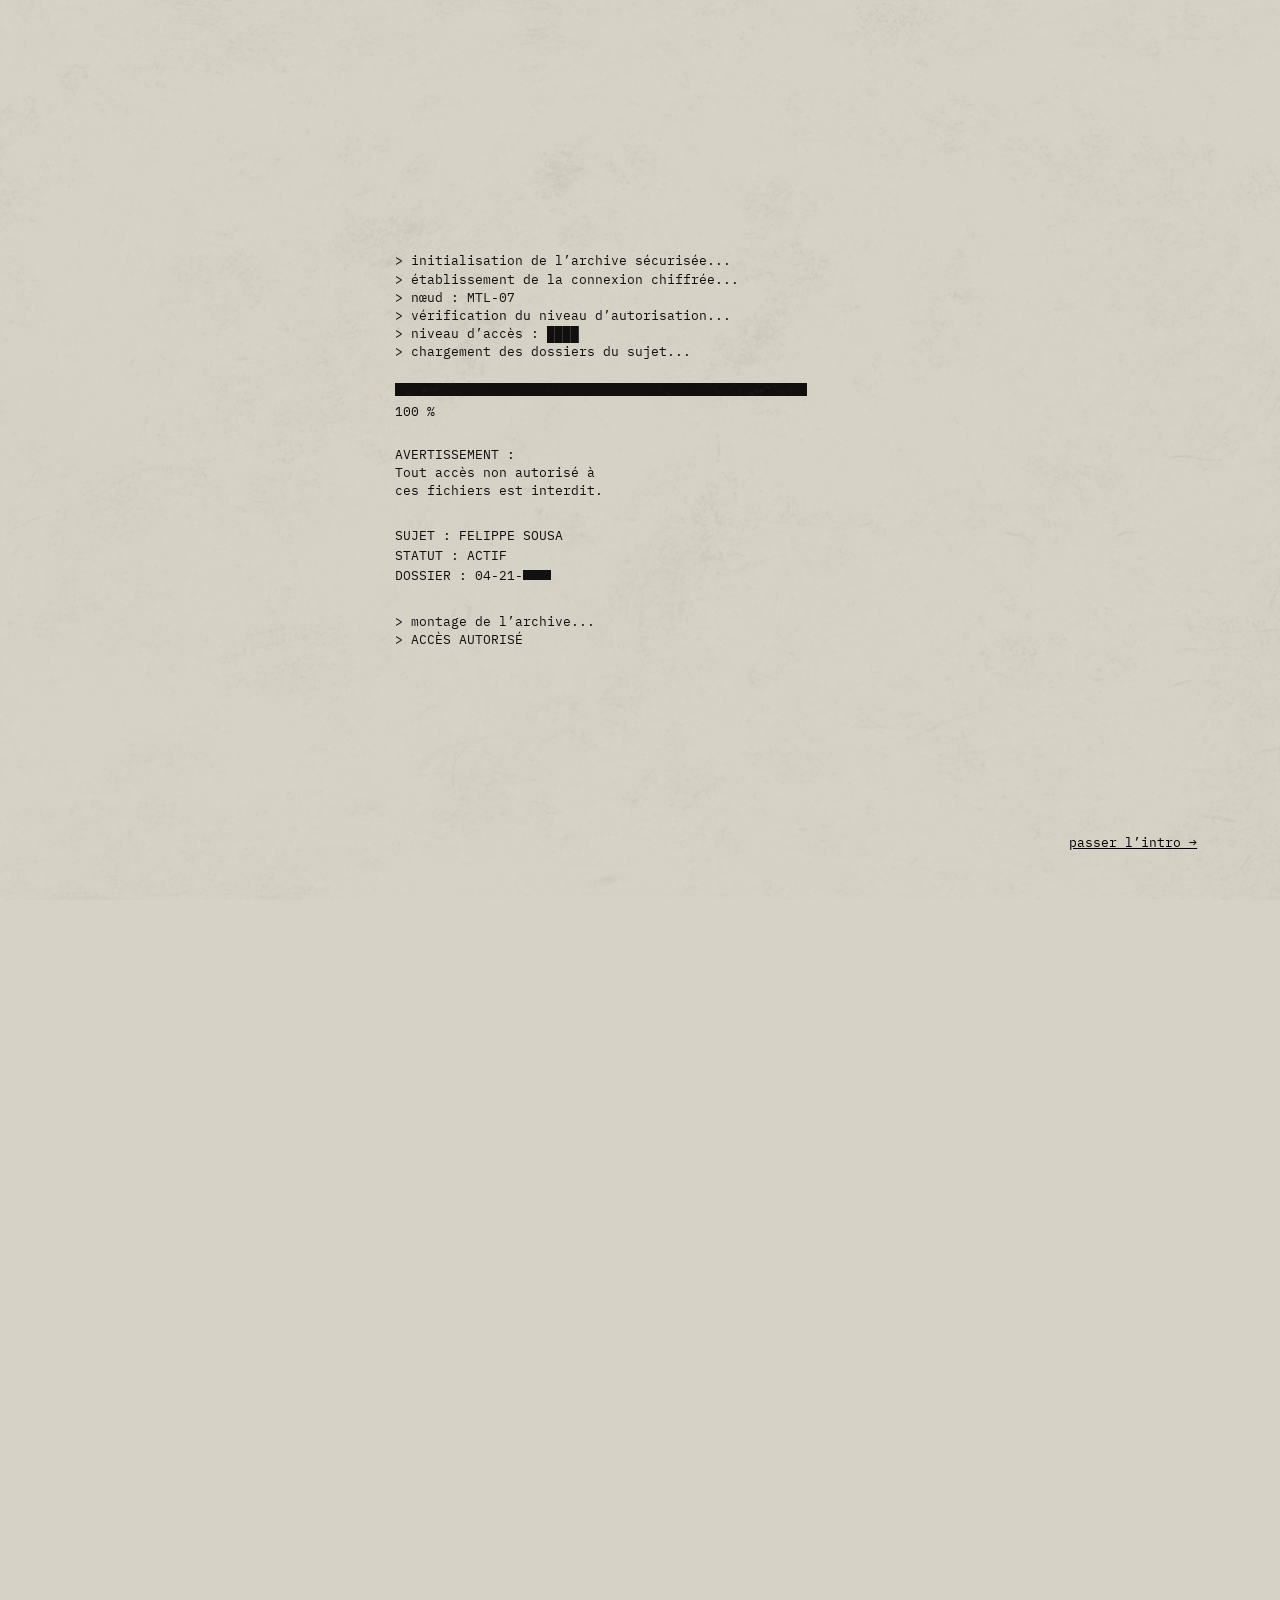
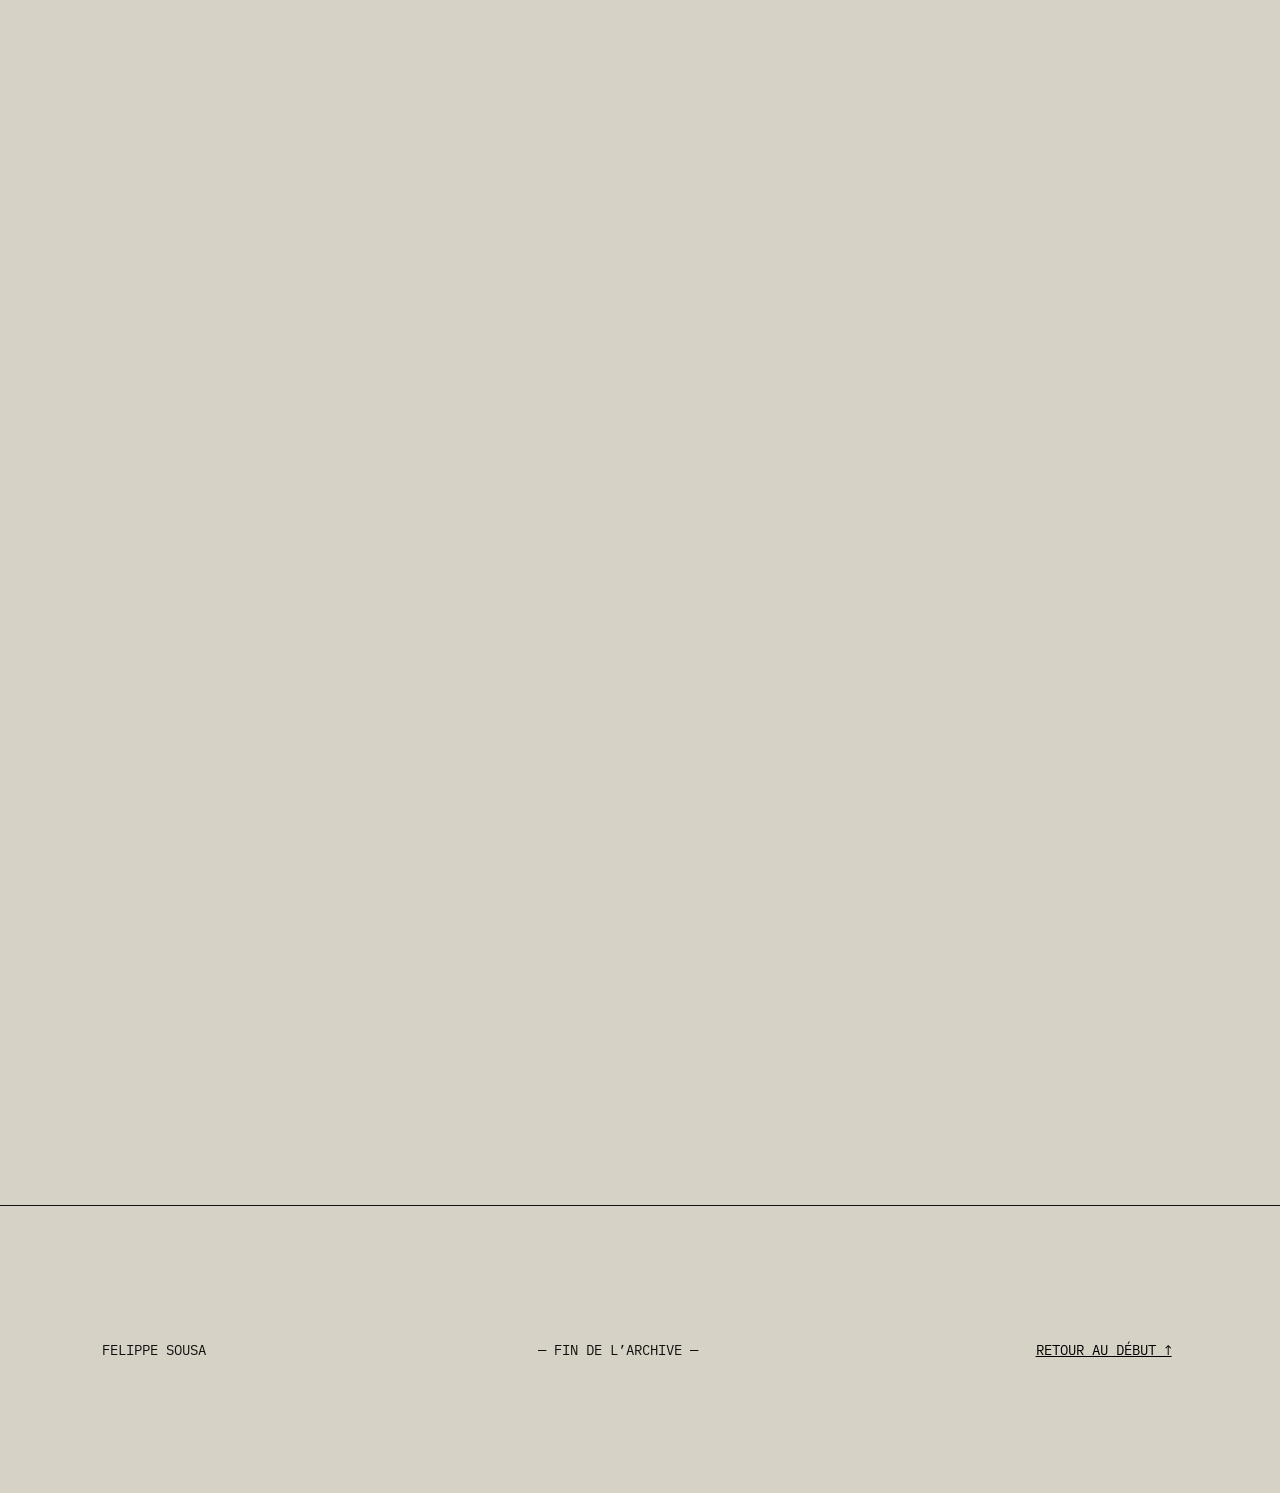
==== index.html @ 52bb2f11 "deplacement du projet a la racine" ====
<!doctype html>
<html lang="fr" class="no-js">
<head>
  <meta charset="utf-8">
  <meta name="viewport" content="width=device-width, initial-scale=1">
  <meta name="theme-color" content="#D6D2C6">
  <meta name="description" content="Portfolio de Felippe Sousa">
  <title>Felippe Sousa — Portfolio</title>
  <link rel="preload" href="assets/league-gothic.woff2" as="font" type="font/woff2" crossorigin>
  <link rel="stylesheet" href="styles.css">
  <script defer src="assets/gsap.min.js"></script>
  <script defer src="assets/ScrollTrigger.min.js"></script>
  <script defer src="script.js"></script>
</head>
<body class="is-intro">
  <a class="skip-link" href="#about">Aller au contenu</a>
  <div class="grain" aria-hidden="true"></div>

  <div id="intro" class="intro" aria-label="Chargement de l'archive">
    <div class="intro__content mono">
      <div class="intro__log" aria-hidden="true">
        <p class="terminal-line">&gt; initialisation de l’archive sécurisée...</p>
        <p class="terminal-line">&gt; établissement de la connexion chiffrée...</p>
        <p class="terminal-line">&gt; nœud : MTL-07</p>
        <p class="terminal-line">&gt; vérification du niveau d’autorisation...</p>
        <p class="terminal-line">&gt; niveau d’accès : ████</p>
        <p class="terminal-line">&gt; chargement des dossiers du sujet...</p>
      </div>
      <div class="intro__bar" aria-hidden="true"><span></span></div>
      <p class="intro__percent" aria-hidden="true">00 %</p>
      <p class="intro__warning">AVERTISSEMENT :<br>Tout accès non autorisé à ces fichiers est interdit.</p>
      <p class="intro__identity">SUJET : FELIPPE SOUSA<br>STATUT : ACTIF<br>DOSSIER : 04-21-<span class="block"></span></p>
      <p class="intro__ready">&gt; montage de l’archive...<br>&gt; ACCÈS AUTORISÉ</p>
    </div>
    <button class="intro__skip mono" type="button">passer l’intro →</button>
  </div>

  <main id="archive">
    <div class="stage" id="stage">
      <div class="track" id="track">
        <section class="panel hero enter-sheet" id="home" aria-labelledby="hero-title">
          <header class="hero__top"><button type="button" class="text-link" data-go="projects">projets</button><span>felippe sousa</span></header>
          <div class="hero__center">
            <p class="hero__eyebrow mono">DOSSIER 04-21 / PORTFOLIO</p>
            <h1 id="hero-title">PORTFOLIO</h1>
          </div>
          <div class="hero__bottom">
            <button class="archive-link line-button mono" type="button" data-go="about"><span>voir <em>dossier</em></span><span class="arrow" aria-hidden="true"></span></button>
          </div>
          <span class="panel-index mono">00 / 03</span>
        </section>

        <section class="panel about" id="about" aria-labelledby="about-title">
          <div class="about__body">
            <p class="subject mono">sujet n1</p>
            <h2 id="about-title">À <span>PROPOS</span></h2>
            <div class="about__grid">
              <div class="about__evidence">
                <div class="evidence-slot evidence-slot--profile"><img src="assets/images/profil.png"></div>
                <div class="evidence-slot evidence-slot--barcode"><img src="assets/images/code_barre.png"></div>
                <div class="evidence-slot evidence-slot--fingerprint"><img src="assets/images/empreinte.png"></div>
              </div>
              <div class="about__text mono">
                <p>Je suis Luiz Felippe Avelino Sousa, artiste multimédia basée à Montréal et présentement élève en intégration multimédia au Collège Montmorency.</p>
                <p>Mon objectif est de mettre en valeur ma créativité et mes idées à travers des créations multimédias qui mettent à l'épreuve mes compétences. Évoluer dans le milieu en réalisant des projets qui cherchent à se démarquer et à s'améliorer sans cesse.</p>
                <div class="about__links">
                  <button class="line-button" type="button" data-go="projects"><span>voir les <em>projets</em></span><span class="arrow" aria-hidden="true"></span></button>
                  <button class="line-button" type="button" data-go="skills"><span>mes <em>compétences</em></span><span class="arrow" aria-hidden="true"></span></button>
                  <button class="line-button" type="button" data-open="contact"><span>contact</span><span class="arrow" aria-hidden="true"></span></button>
                </div>
              </div>
            </div>
          </div>
          <span class="panel-index mono">01 / 03</span>
        </section>

        <section class="panel projects" id="projects" aria-labelledby="projects-title">
          <div class="projects__inner" id="projects-inner">
            <p class="subject mono">sujet n2</p>
            <h2 id="projects-title"><span>PROJETS</span></h2>
            <p class="projects__count mono">ARCHIVE / CHARGEMENT</p>
            <p id="projects-status" class="mono" role="status">Chargement des projets…</p>
            <div class="project-list" id="project-list" aria-busy="true"></div>
            <noscript><p class="mono">Active JavaScript pour afficher les projets.</p></noscript>

            <!-- template projets json -->
            <template id="project-template">
              <article class="project-card">
                <div class="project-card__image"><img class="project-card__photo" alt=""></div>
                <div class="project-card__info"><p class="mono project-card__number"></p><h3></h3><p class="mono" data-project-subtitle></p></div>
                <button class="line-button mono" type="button" data-open=""><span>voir le projet</span><span class="arrow" aria-hidden="true"></span></button>
              </article>
            </template>
            <p class="projects__end mono">FIN DES DOSSIERS / DÉFILER POUR LES COMPÉTENCES ↓</p>
          </div>
          <span class="panel-index mono">02 / 03</span>
        </section>

        <section class="panel skills" id="skills" aria-label="Compétences">
          <article class="skill-card skill-card--base" aria-labelledby="video-title">
            <div class="skill-card__content">
              <p class="subject mono">sujet n3</p><h2 id="video-title">VIDEO</h2><p class="skill-card__fraction">1/5</p>
              <div class="skill-card__grid"><div class="skill-image"><img class="skill-image__photo" src="assets/images/DaVinci_Resolve_Studio.png"></div><p class="mono skill-card__desc">>Cadrage et composition de l’image <br>>Prise de vue et mouvements de caméra<br>>Éclairage et création d’ambiances<br>>Scénarisation et storyboard<br>>Mise en scène et réalisation<br>>Montage vidéo, rythme et narration<br>>Correction des couleurs et étalonnage</p></div>
            </div>
          </article>
          <article class="skill-card skill-card--stack" aria-label="Sujet numéro quatre">
            <button class="skill-card__tab mono" type="button">sujet n4</button>
            <div class="skill-card__content">
              <p class="subject mono">sujet n4</p><h2>À DÉFINIR</h2><p class="skill-card__fraction">2/5</p>
              <div class="skill-card__grid">
                <div class="skill-image"><img class="skill-image__photo" src="assets/images/touchdesigner.png"></div>
                <p class="mono skill-card__desc">>Création de visuels réactifs au son<br>>Conception d’expériences immersives et interactives<br>>Animation et effets visuels en temps réel<br>>Traitement d’images et de vidéos<br>>Création et animation de particules</p></div>
            </div>
          </article>
          <article class="skill-card skill-card--stack" aria-label="Sujet numéro cinq">
            <button class="skill-card__tab mono" type="button">sujet n5</button>
            <div class="skill-card__content">
              <p class="subject mono">sujet n5</p><h2>À DÉFINIR</h2><p class="skill-card__fraction">3/5</p>
              <div class="skill-card__grid">
                <div class="skill-image"><img class="skill-image__photo" src="assets/images/blender.png"></div>
                <p class="mono skill-card__desc">>Modélisation d’objets et d’environnements 3D<br>>Création de matériaux et de textures<br>>Éclairage et composition de scènes<br>>Animation d’objets et de caméras<br>>Rendu d’images et de séquences animées</p></div>
            </div>
          </article>
          <article class="skill-card skill-card--stack" aria-label="Sujet numéro six">
            <button class="skill-card__tab mono" type="button">sujet n6</button>
            <div class="skill-card__content">
              <p class="subject mono">sujet n6</p><h2>À DÉFINIR</h2><p class="skill-card__fraction">4/5</p>
              <div class="skill-card__grid">
                <div class="skill-image"><img class="skill-image__photo" src="assets/images/flstudio.png"></div>
                <p class="mono skill-card__desc">>Conception sonore et création de textures<br>>Échantillonnage et manipulation audio<br>>Composition et production musicale<br>Création de rythmes et de mélodies<br>>Arrangement musical et création d’ambiances sonores</p></div>
            </div>
          </article>
          <article class="skill-card skill-card--stack" aria-label="Sujet numéro sept">
            <button class="skill-card__tab mono" type="button">sujet n7</button>
            <div class="skill-card__content">
              <p class="subject mono">sujet n7</p><h2>À DÉFINIR</h2><p class="skill-card__fraction">5/5</p>
              <div class="skill-card__grid">
                <div class="skill-image"><img class="skill-image__photo" src="assets/images/vscode.png" ></div>
                <p class="mono skill-card__desc">>Intégration de maquettes en HTML et CSS<br>>Programmation d’interactions en JavaScript<br>>Adaptation des interfaces aux différentes tailles d’écran<br>>Animation et effets de défilement avec GSAP<br>>Chargement et affichage de contenus à partir de JSON</p></div>
            </div>
          </article>
          <span class="panel-index mono">03 / 03</span>
        </section>
      </div>
    </div>
    <footer class="end-note mono">FELIPPE SOUSA <span>— FIN DE L’ARCHIVE —</span> <button type="button" data-go="home">RETOUR AU DÉBUT ↑</button></footer>
  </main>

  <div class="detail" id="detail" role="dialog" aria-modal="true" aria-labelledby="detail-title" aria-hidden="true" inert>
    <div class="detail__top mono"><span id="detail-number">DOSSIER / 01</span><button class="detail__close" type="button" aria-label="Fermer le dossier">fermer ✕</button></div>
    <div class="detail__body">
      <p class="subject mono">ARCHIVE / FELIPPE SOUSA</p>
      <h2 id="detail-title"></h2>
      <p id="detail-meta" class="detail__meta mono" hidden></p>
      <p id="detail-text" class="mono"></p>
      <p id="detail-link-block" class="detail__link-block mono" hidden><a id="detail-link" class="detail__link" target="_blank" rel="noopener noreferrer">ouvrir le projet ↗</a></p>
      <div class="detail__frame mono">
        <p id="detail-frame-text">VISUELS ET LIENS DU PROJET À AJOUTER</p>
        <video id="detail-video" class="detail__video" controls playsinline preload="metadata" hidden>
          Ton navigateur ne peut pas afficher ce lecteur vidéo.
        </video>
        <iframe id="detail-youtube" class="detail__youtube" title="Vidéo YouTube du projet"
          allow="accelerometer; autoplay; clipboard-write; encrypted-media; gyroscope; picture-in-picture; web-share"
          referrerpolicy="strict-origin-when-cross-origin" allowfullscreen hidden></iframe>
      </div>
    </div>
    <div class="detail__bottom mono" tabindex="0">DÉFILER POUR EXPLORER / ÉCHAP POUR FERMER</div>
  </div>
</body>
</html>
---- styles.css ----
/* polices couleurs etc*/
@font-face {
  font-family: League Gothic;
  src: url('assets/league-gothic.woff2') format('woff2');
  font-display: swap;
}

@font-face {
  font-family: IBM Plex Mono;
  src: url('assets/ibm-plex-mono.woff2') format('woff2');
  font-display: swap;
}

@font-face {
  font-family: IBM Plex Mono;
  src: url('assets/ibm-plex-mono-semibold.woff2') format('woff2');
  font-weight: 600;
  font-display: swap;
}

:root {
  --paper: #d6d2c6;
  --purple: #473b8b;
  --ink: #11100f;
  --tab: 3rem;
  --mono: 'IBM Plex Mono',monospace;
  --display: 'League Gothic',Impact,sans-serif;
}

* {
  box-sizing: border-box;
}

html {
  background: var(--paper);
  scroll-behavior: auto;
}

body {
  margin: 0;
  color: var(--ink);
  background: var(--paper);
  font-family: var(--display);
  overflow-x: hidden;
}

body.is-intro {
  overflow: hidden;
}

button {
  font: inherit;
  cursor: pointer;
}

button:focus-visible,a:focus-visible {
  outline: 3px solid var(--purple);
  outline-offset: 4px;
}

h1,h2,h3,p {
  margin: 0;
}

a {
  color: inherit;
}

.mono {
  font-family: var(--mono);
}

.grain {
  position: fixed;
  inset: 0;
  z-index: 100;
  pointer-events: none;

  background-image: url("assets/images/texture2.png");
  background-position: center;
  background-size: cover;
  background-repeat: no-repeat;

  mix-blend-mode: difference;
  opacity: 0.2;
}

.skip-link {
  position: fixed;
  top: -5rem;
  left: 1rem;
  z-index: 110;
  background: var(--paper);
  padding: .7rem;
}

.skip-link:focus {
  top: 1rem;
}

/* intro, barre de chargement, text */
.intro {
  position: fixed;
  inset: 0;
  z-index: 50;
  background: var(--paper);
  display: flex;
  align-items: center;
  justify-content: center;
}

.intro__content {
  width: min(72%,490px);
  font-size: clamp(.75rem,1.05vw,.92rem);
  line-height: 1.35;
}

.intro__log {
  min-height: 8.6em;
}

.terminal-line {
  opacity: 0;
}

.terminal-line.is-typing::after {
  content: "▮";
  animation: cursor-blink .55s step-end infinite;
}

@keyframes cursor-blink {
  50% {
    opacity: 0;
  }

}

.intro__bar {
  opacity: 0;
  height: 13px;
  background: #bbb9b0;
  width: 84%;
  margin: 1rem 0 .4rem;
}

.intro__bar span {
  display: block;
  width: 0;
  height: 100%;
  background: var(--ink);
}

.intro__percent {
  opacity: 0;
  margin-bottom: 1.5rem;
}

.intro__warning {
  opacity: 0;
  max-width: 26ch;
  margin-bottom: 1.6rem;
}

.intro__identity {
  opacity: 0;
  line-height: 1.5;
}

.intro__identity .block {
  display: inline-block;
  width: 28px;
  height: 10px;
  background: #111;
}

.intro__ready {
  margin-top: 1.7rem;
  opacity: 0;
}

.intro__skip {
  position: absolute;
  right: clamp(1rem,6vw,6rem);
  bottom: 3rem;
  border: 0;
  background: none;
  text-decoration: underline;
  font-size: .8rem;
}

.no-js .intro,.no-gsap .intro {
  display: none;
}

.no-js body,.no-gsap body {
  overflow: auto;
}

/* 4 sections, scrolltrigger epingle et deplace */

.stage {
  height: 100svh;
  position: relative;
}

.track {
  position: relative;
  isolation: isolate;
  width: 400vw;
  height: 100%;
  display: flex;
  will-change: transform;
}

/* dégradé qui rentre dans a propos */
.track::before {
  content: "";
  position: absolute;
  z-index: 0;
  left: 0;
  top: 0;
  width: 130vw;
  height: 100svh;
  pointer-events: none;
  background: radial-gradient(ellipse 100vw 115svh at 50vw 0,#473b8b 0 48%,rgba(71,59,139,.9) 55%,rgba(71,59,139,.48) 65%,rgba(71,59,139,0) 76%);
}

.panel {
  z-index: 1;
  width: 100vw;
  flex: 0 0 100vw;
  height: 100svh;
  position: relative;
  overflow: hidden;
}

.panel-index {
  position: absolute;
  right: 2.2rem;
  bottom: 1.3rem;
  font-size: .78rem;
  z-index: 5;
}

.subject {
  font-size: clamp(.9rem,1.4vw,1.15rem);
  letter-spacing: -.035em;
}

/* hero portfolio */
.hero {
  background: transparent;
  color: var(--paper);
}

.enter-sheet {
  transform: none;
}

.hero__top {
  position: absolute;
  top: 7%;
  left: 8%;
  right: 8%;
  display: flex;
  justify-content: space-between;
  font-size: clamp(1.25rem,2vw,1.7rem);
  line-height: 1;
}

.text-link {
  border: 0;
  background: none;
  color: inherit;
  padding: 0;
}

.text-link:hover {
  text-decoration: underline;
}

.hero__center {
  position: absolute;
  top: 20%;
  left: 50%;
  width: max-content;
  max-width: 88vw;
  transform: translateX(-50%);
}

.hero__eyebrow {
  font-size: .75rem;
  letter-spacing: .12em;
  margin-bottom: .8rem;
}

.hero h1 {
  font-size: clamp(7rem,19vw,24rem);
  font-weight: 400;
  line-height: .82;
  letter-spacing: -.025em;
  white-space: nowrap;
}

.hero__bottom {
  position: absolute;
  bottom: 10%;
  left: 34%;
  width: 32%;
  min-width: 300px;
}

.hero .panel-index {
  color: var(--ink);
}

/* tous les boutons avec le hover mauve */

.line-button {
  border: 1px solid currentColor;
  position: relative;
  display: flex;
  align-items: center;
  justify-content: space-between;
  gap: 1rem;
  width: 100%;
  min-height: 2.25rem;
  padding: .15rem .55rem;
  background: transparent;
  color: var(--ink);
  overflow: hidden;
  text-align: left;
  font-family: var(--mono);
  font-size: clamp(.78rem,1vw,1rem);
  line-height: 1.25;
  isolation: isolate;
  transition: color .3s;
}

.line-button::before {
  content: '';
  position: absolute;
  inset: 0;
  background: var(--purple);
  transform: translateX(-101%);
  transition: transform 1s cubic-bezier(.22,1,.36,1);
  z-index: -1;
}

.line-button:hover::before,.line-button:focus-visible::before {
  transform: translateX(0);
}

.line-button:hover,.line-button:focus-visible {
  color: var(--paper);
}

.line-button em {
  font-style: normal;
  color: var(--purple);
  transition: color .3s;
}

.line-button:hover em,.line-button:focus-visible em {
  color: var(--paper);
}

.arrow {
  width: 34%;
  min-width: 48px;
  height: 1px;
  background: currentColor;
  position: relative;
  flex-shrink: 0;
}

.arrow::after {
  content: '';
  position: absolute;
  width: 10px;
  height: 10px;
  right: 0;
  top: -5px;
  border-top: 1px solid currentColor;
  border-right: 1px solid currentColor;
  transform: rotate(45deg);
}

.hero .line-button {
  color: var(--ink);
}

.hero .line-button:hover,.hero .line-button:focus-visible {
  color: var(--paper);
}

/* a propos */
.about {
  background: transparent;
}

.projects,.skills,.skill-card {
  background: var(--paper);
}

.about__body {
  width: min(80vw,1050px);
  margin: 0 auto;
  padding-top: 7svh;
}

.about h2,.projects h2 {
  font-size: clamp(5rem,10vw,10rem);
  font-weight: 400;
  line-height: .95;
  margin: 1rem 0 1.8rem;
}

.about h2 span,.projects h2 span {
  color: var(--purple);
}

.about__grid {
  display: grid;
  grid-template-columns: minmax(165px,260px) minmax(290px,500px);
  align-items: start;
  gap: clamp(2rem,6vw,7rem);
}

.about__evidence {
  height: min(60svh,530px);
  display: grid;
  grid-template-rows: 1.7fr .7fr 1.2fr;
  gap: .7rem;
}

.about__text {
  font-size: clamp(.92rem,1.3vw,1.1rem);
  line-height: 1.45;
}

.about__text p+p {
  margin-top: 1rem;
}

.about__links {
  margin-top: 2.4rem;
  display: grid;
  gap: 1rem;
}

.about__links .line-button {
  max-width: 440px;
}

/* les "evidences" images */
.evidence-slot {
  display: grid;
  place-items: center;
  background: rgba(214,210,198,.58);
  text-align: center;
  padding: .6rem;
  overflow: hidden;
}

.evidence-slot--fingerprint {
  width: 50%;
  justify-self: center;
  object-fit: contain;
}

.evidence-slot img {
  display: block;
  width: 100%;
  height: 100%;
}

/* les porjets */
.projects__inner {
  width: min(72vw,750px);
  margin: auto;
  padding: 7svh 0 13svh;
  will-change: transform;
}

.projects h2 {
  margin-bottom: .25rem;
}

.projects__count {
  font-size: .78rem;
  border-top: 1px solid #333;
  padding-top: .7rem;
  margin-bottom: 3rem;
}

.project-list {
  display: grid;
  gap: 3.7rem;
}

.project-card {
  display: grid;
  grid-template-columns: 42% 1fr;
  gap: 1.2rem 2.5rem;
  align-items: start;
}

.project-card__image {
  position: relative;
  aspect-ratio: 1/1;
  display: grid;
  place-items: center;
  border: 1px solid #333;
  box-shadow: 5px 6px 0 #0002;
  overflow: hidden;
}

.project-card__photo {
  position: absolute;
  inset: 0;
  width: 100%;
  height: 100%;
  object-fit: cover;
}

.project-card__image--antrum {
  background: var(--ink);
  color: #eee;
}

.project-card__image--antrum::after {
  content: '';
  position: absolute;
  inset: 0;
  background: linear-gradient(135deg,#000a,#0005);
  pointer-events: none;
}

.project-card__image--antrum .antrum-wordmark {
  position: relative;
  z-index: 1;
  font-family: var(--display);
  font-size: clamp(2rem,4vw,4rem);
  line-height: .8;
  text-align: center;
  text-shadow: 2px 3px 3px #000;
}

.project-card__image--antrum small {
  font: .6rem var(--mono);
  letter-spacing: .05em;
}

.project-card__photo[src$="a-remplacer--antrum.png"]~.asset-note,.skill-image__photo[src$="a-remplacer--video.png"]~.asset-note {
  display: block;
}

.project-card__image--pending {
  background: repeating-linear-gradient(35deg,#c4c1b8 0 1px,transparent 1px 14px),linear-gradient(135deg,#a9a9a7,#d7d5ce);
  color: #555;
  font-family: var(--mono);
  font-size: .85rem;
  text-align: center;
}

.project-card__number {
  font-size: .75rem;
  margin-bottom: .8rem;
}

.project-card h3 {
  font-size: clamp(3rem,5.5vw,6rem);
  line-height: .9;
  font-weight: 400;
  margin-bottom: 1rem;
}

.project-card__info>p:last-child {
  font-size: clamp(.85rem,1.2vw,1rem);
  line-height: 1.5;
  max-width: 29ch;
}

.project-card .line-button {
  grid-column: 1/-1;
}

.projects__end {
  margin: 5rem 0 0;
  text-align: center;
  font-size: .78rem;
}

/* les vrais bords des fiches restent visibles en bas. */
/* compétences et image vidéo */
.skills {
  isolation: isolate;
}

.skill-card {
  position: absolute;
  inset: 0;
  border-top: 1px solid #111;
  overflow: hidden;
}

.skill-card--base {
  z-index: 0;
  border: 0;
}

.skill-card--stack {
  bottom: auto;
  height: 100%;
  box-shadow: 0 -4px 12px #0001;
}

/* les 4 onglets sont déjà là avant de défiler. */
.skill-card--stack:nth-of-type(2) {
  top: calc(100% - 12rem);
  z-index: 2;
}

.skill-card--stack:nth-of-type(3) {
  top: calc(100% - 9rem);
  z-index: 3;
}

.skill-card--stack:nth-of-type(4) {
  top: calc(100% - 6rem);
  z-index: 4;
}

.skill-card--stack:nth-of-type(5) {
  top: calc(100% - 3rem);
  z-index: 5;
}

.skill-card__tab {
  position: relative;
  z-index: 1;
  width: 100%;
  border: 0;
  border-bottom: 1px solid var(--ink);
  color: var(--ink);
  background: transparent;
  text-align: left;
  cursor: pointer;
  height: var(--tab);
  display: flex;
  align-items: center;
  padding-left: max(8vw,calc(50vw - 450px));
  font-size: clamp(.86rem,1.3vw,1.05rem);
  transition: transform .25s,background .25s,box-shadow .25s;
}

.skill-card__tab:hover,.skill-card__tab:focus-visible {
  transform: translateY(-6px);
  background: #c8c2db;
  box-shadow: 0 6px 9px #0002;
}

.skill-card__content {
  width: min(72vw,900px);
  margin: 0 auto;
  padding-top: 8svh;
}

.skill-card--stack .skill-card__content {
  padding-top: 5svh;
}

.skill-card h2 {
  font-weight: 400;
  font-size: clamp(5rem,9vw,9rem);
  line-height: .9;
  margin: 1.25rem 0 .4rem;
}

.skill-card__fraction {
  font-size: clamp(1.4rem,2vw,2rem);
}

.skill-card__grid {
  display: grid;
  grid-template-columns: 45% 1fr;
  gap: clamp(2rem,8vw,9rem);
  align-items: start;
  margin-top: 4svh;
}

.skill-image {
  position: relative;
  width: min(100%,350px);
  aspect-ratio: 1;
  overflow: hidden;
  border: 1px solid #888;
  box-shadow: 6px 8px 0 #0002;
}

.skill-image__photo {
  position: absolute;
  inset: 0;
  width: 100%;
  height: 100%;
  object-fit: cover;
}


.skill-card__desc,.skill-card__empty {
  font-size: clamp(1rem,1.4vw,1.2rem);
  line-height: 1.5;
}

.skill-card__empty {
  margin-top: 5rem;
  max-width: 28ch;
}

.skills>.panel-index {
  z-index: 10;
  pointer-events: none;
}

/* footer */
.end-note {
  min-height: 32svh;
  padding: 5rem 8%;
  display: flex;
  justify-content: space-between;
  align-items: center;
  gap: 2rem;
  border-top: 1px solid #111;
  font-size: .85rem;
}

.end-note button {
  background: none;
  border: 0;
  text-decoration: underline;
  font: inherit;
}

/* dossiers plein ecran*/
.detail {
  position: fixed;
  inset: 0;
  z-index: 80;
  background: var(--purple);
  color: var(--paper);
  transform: translateX(-101%);
  visibility: hidden;
  overflow-y: auto;
  padding: clamp(1.3rem,5vw,5rem);
}

.detail__top,.detail__bottom {
  display: flex;
  justify-content: space-between;
  gap: 1rem;
  font-size: .83rem;
}

.detail__close {
  background: none;
  border: 1px solid currentColor;
  color: inherit;
  padding: .55rem .8rem;
  font: inherit;
}

.detail__body {
  width: min(80%,820px);
  margin: 6svh auto 7svh;
}

.detail h2 {
  font-size: clamp(6rem,16vw,16rem);
  line-height: .9;
  font-weight: 400;
  margin: 1rem 0 2rem;
}

.detail__body>p#detail-text {
  font-size: clamp(1rem,1.6vw,1.3rem);
  line-height: 1.55;
  max-width: 47ch;
}

.detail__frame {
  margin-top: 3.5rem;
  border: 1px solid #d6d2c6;
  height: 30svh;
  display: grid;
  place-items: center;
  text-align: center;
  padding: 1rem;
  font-size: .85rem;
}

/* video garde ses proportions */
.detail__frame--video {
  height: auto;
  padding: 0;
  background: #000;
}

.detail__video {
  display: block;
  width: 100%;
  height: auto;
  max-height: 75svh;
  object-fit: contain;
}

/* lecteur YouTube dans le même cadre */
.detail__youtube {
  display: block;
  width: 100%;
  height: auto;
  aspect-ratio: 16 / 9;
  min-height: 200px;
  max-height: 75svh;
  border: 0;
  background: #000;
}

.detail__video[hidden],.detail__youtube[hidden] {
  display: none;
}

/* json */
.detail__meta {
  margin-bottom: 1.5rem;
  font-size: .83rem;
}

#detail-text {
  white-space: pre-line;
}

.detail__link-block {
  margin-top: 1.5rem;
}

.detail__link {
  display: inline-block;
  border: 1px solid currentColor;
  padding: .55rem .8rem;
  color: inherit;
  text-decoration: none;
  font-size: .9rem;
}

/* mode sans gsap */
.no-js .stage,.no-gsap .stage {
  height: auto;
}

.no-js .track,.no-gsap .track {
  display: block;
  width: 100%;
  transform: none!important;
}

.no-js .panel,.no-gsap .panel {
  height: auto;
  min-height: 100svh;
}

.no-js .hero,.no-gsap .hero {
  height: 100svh;
  transform: none;
}

.no-js .projects__inner,.no-gsap .projects__inner {
  transform: none!important;
}

.no-js .skills,.no-gsap .skills {
  min-height: 110svh;
}

/* lecture normale si GSAP est absent ou si les animations sont réduites */
.no-gsap .skills,.no-js .skills {
  height: auto;
  min-height: 0;
  overflow: visible;
}

.no-gsap .skill-card,.no-js .skill-card {
  position: relative;
  top: auto!important;
  min-height: 72svh;
}

.no-gsap .skill-card__tab,.no-js .skill-card__tab {
  height: auto;
  padding: 1rem 8%;
}

.no-gsap .skill-card__content,.no-js .skill-card__content {
  padding: 3rem 0 5rem;
}

/* phone tablette et moins */
@media(max-width:760px) {
  :root {
    --tab: 2.65rem;
  }

  .stage {
    height: auto;
  }

  .track {
    display: block;
    width: 100%;
    will-change: auto;
  }

  .track::before {
    width: 100vw;
    height: 115svh;
    background: radial-gradient(ellipse 100vw 110svh at 50vw 0,#473b8b 0 45%,rgba(71,59,139,.75) 65%,rgba(71,59,139,0) 88%);
  }

  .panel {
    height: auto;
    min-height: 100svh;
    width: 100%;
    overflow: visible;
  }

  .hero {
    height: 100svh;
    overflow: hidden;
  }

  .hero__top {
    left: 6%;
    right: 6%;
    top: 6%;
  }

  .hero__center {
    top: 27%;
    max-width: 88vw;
  }

  .hero h1 {
    font-size: clamp(5.4rem,21vw,12rem);
  }

  .hero__eyebrow {
    font-size: .65rem;
  }

  .hero__bottom {
    width: 65%;
    min-width: 0;
    left: 18%;
    bottom: 11%;
  }

  .about__body {
    width: 88%;
    padding: 4.5rem 0 4rem;
  }

  .about h2,.projects h2 {
    font-size: clamp(5rem,17vw,8rem);
  }

  .about__grid {
    grid-template-columns: minmax(110px,30%) 1fr;
    gap: 1rem;
  }

  .about__evidence {
    height: min(55svh, 480px);
    max-height: 55svh;
  }

  .about__text {
    font-size: .83rem;
  }

  .about__links {
    gap: .55rem;
    margin-top: 1rem;
  }

  .line-button {
    font-size: .72rem;
  }

  .arrow {
    width: 22%;
    min-width: 25px;
  }

  .projects__inner {
    width: 86%;
    padding: 4.5rem 0 5rem;
    transform: none!important;
  }

  .project-list {
    gap: 3rem;
  }

  .project-card {
    gap: 1rem;
  }

  .project-card h3 {
    font-size: clamp(2.7rem,10vw,4.5rem);
  }

  .skills {
    height: 100svh;
    overflow: hidden;
  }

  /* les quatre onglets tiennent dans la hauteur du téléphone. */
  .skill-card--stack:nth-of-type(2) { top: calc(100% - 10.6rem); }
  .skill-card--stack:nth-of-type(3) { top: calc(100% - 7.95rem); }
  .skill-card--stack:nth-of-type(4) { top: calc(100% - 5.3rem); }
  .skill-card--stack:nth-of-type(5) { top: calc(100% - 2.65rem); }

  .skill-card__content {
    width: 80%;
    padding-top: 9svh;
  }

  .skill-card--stack .skill-card__content {
    padding-top: 4svh;
  }

  .skill-card h2 {
    font-size: clamp(5rem,15vw,8rem);
  }

  .skill-card__grid {
    gap: 1rem;
    grid-template-columns: 1fr 1fr;
  }

  .skill-image__photo[src$="a-remplacer--video.png"] {
    left: -195px;
    top: -255px;
    width: 1000px;
    height: 718px;
  }

  .skill-card__desc {
    font-size: .85rem;
  }

  .end-note {
    display: block;
    min-height: 18rem;
  }

  .end-note>* {
    display: block;
    margin: 1rem 0;
  }

  .panel-index {
    right: 1rem;
    bottom: .5rem;
  }

  .detail__body {
    width: 95%;
  }

  .detail h2 {
    font-size: clamp(5rem,20vw,9rem);
  }


}

/* petits telephones */
@media(max-width:480px) {
  .about__grid {
    grid-template-columns: 1fr;
  }

  .about__evidence {
    height: 26rem;
    width: min(65vw,230px);
  }

  .about__text {
    font-size: .92rem;
  }

  .project-card {
    grid-template-columns: 38% 1fr;
    gap: .75rem;
  }

  .project-card__info>p:last-child {
    font-size: .75rem;
  }

  .project-card__number {
    font-size: .65rem;
  }

  .skill-card__grid {
    grid-template-columns: 1fr 1fr;
  }

  .skill-card__desc {
    font-size: .76rem;
  }

  .skill-card__tab {
    padding-left: 10%;
  }

  .intro__content {
    width: 86%;
  }


}

/* reduced motion preference */
@media(prefers-reduced-motion:reduce) {
  html {
    scroll-behavior: auto;
  }

  .enter-sheet {
    transform: none;
  }

  .intro {
    display: none;
  }

  .line-button::before,.skill-card__tab {
    transition: none;
  }

}
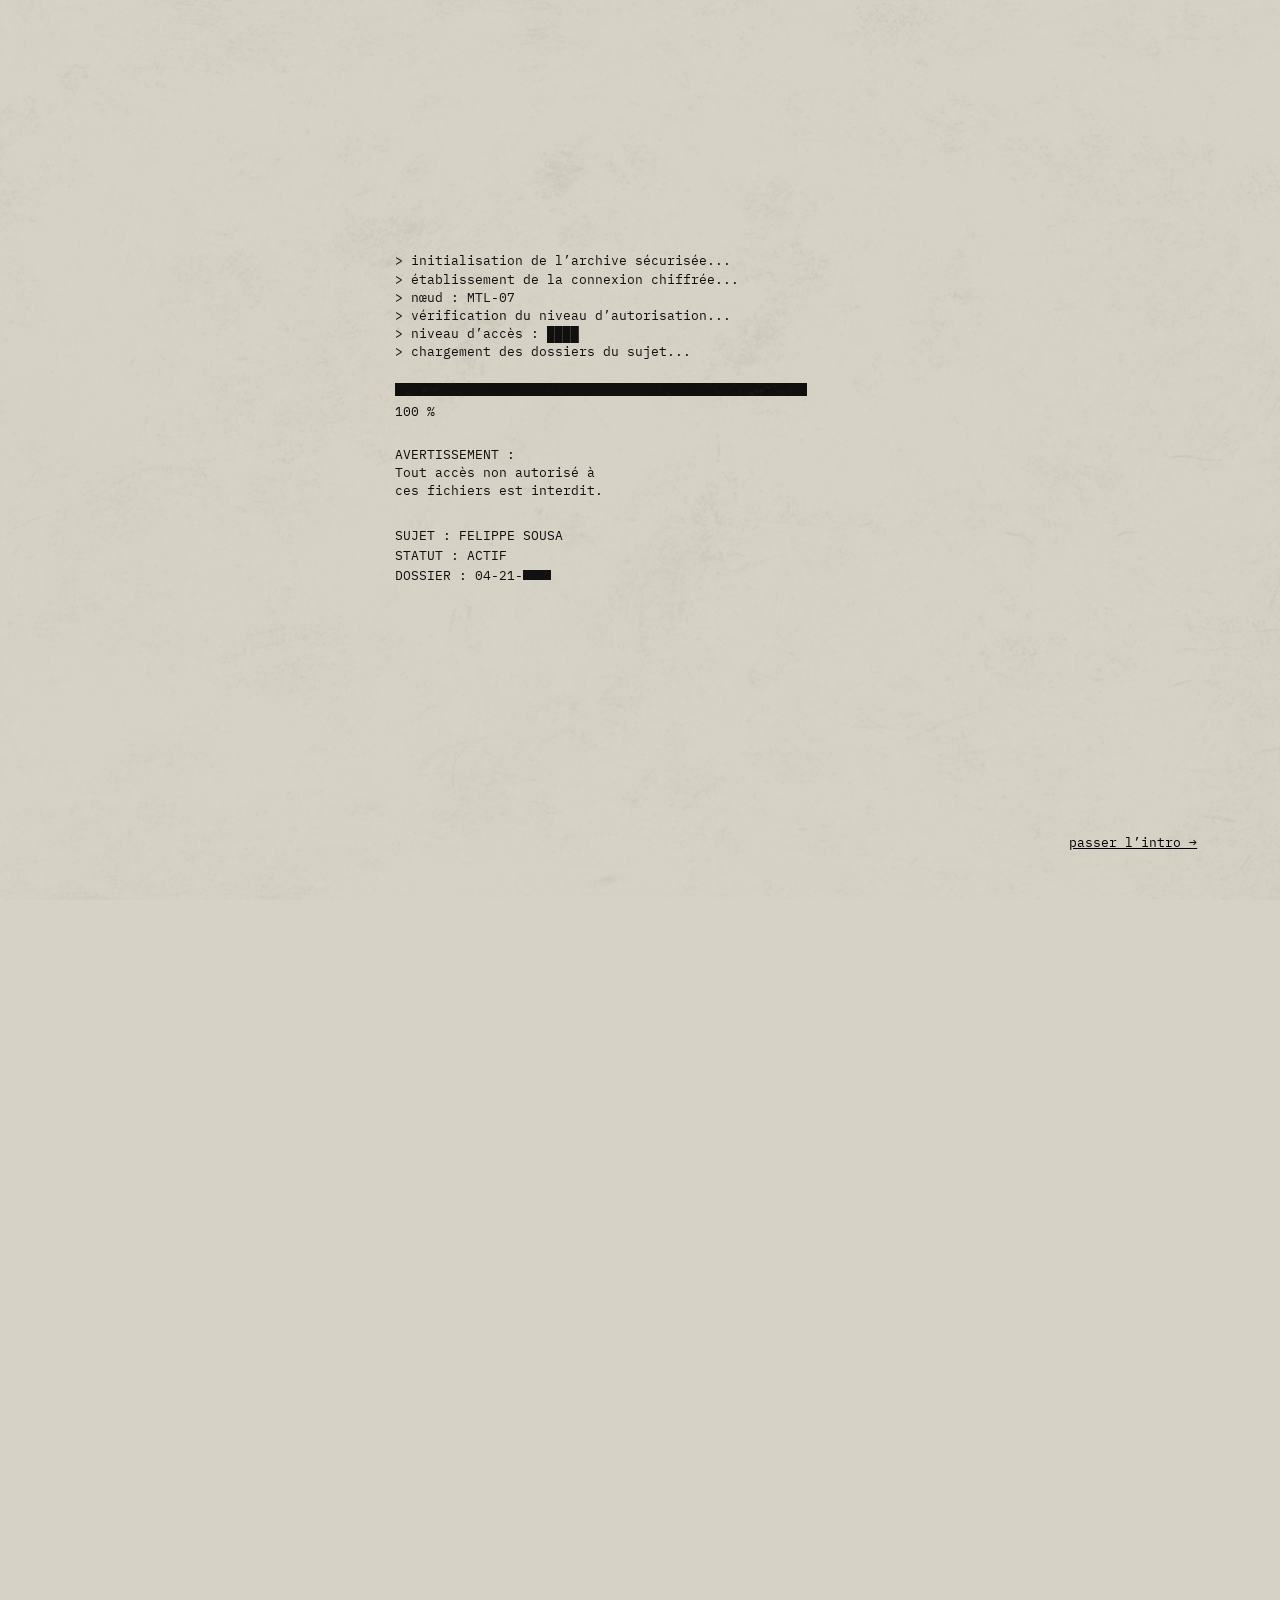
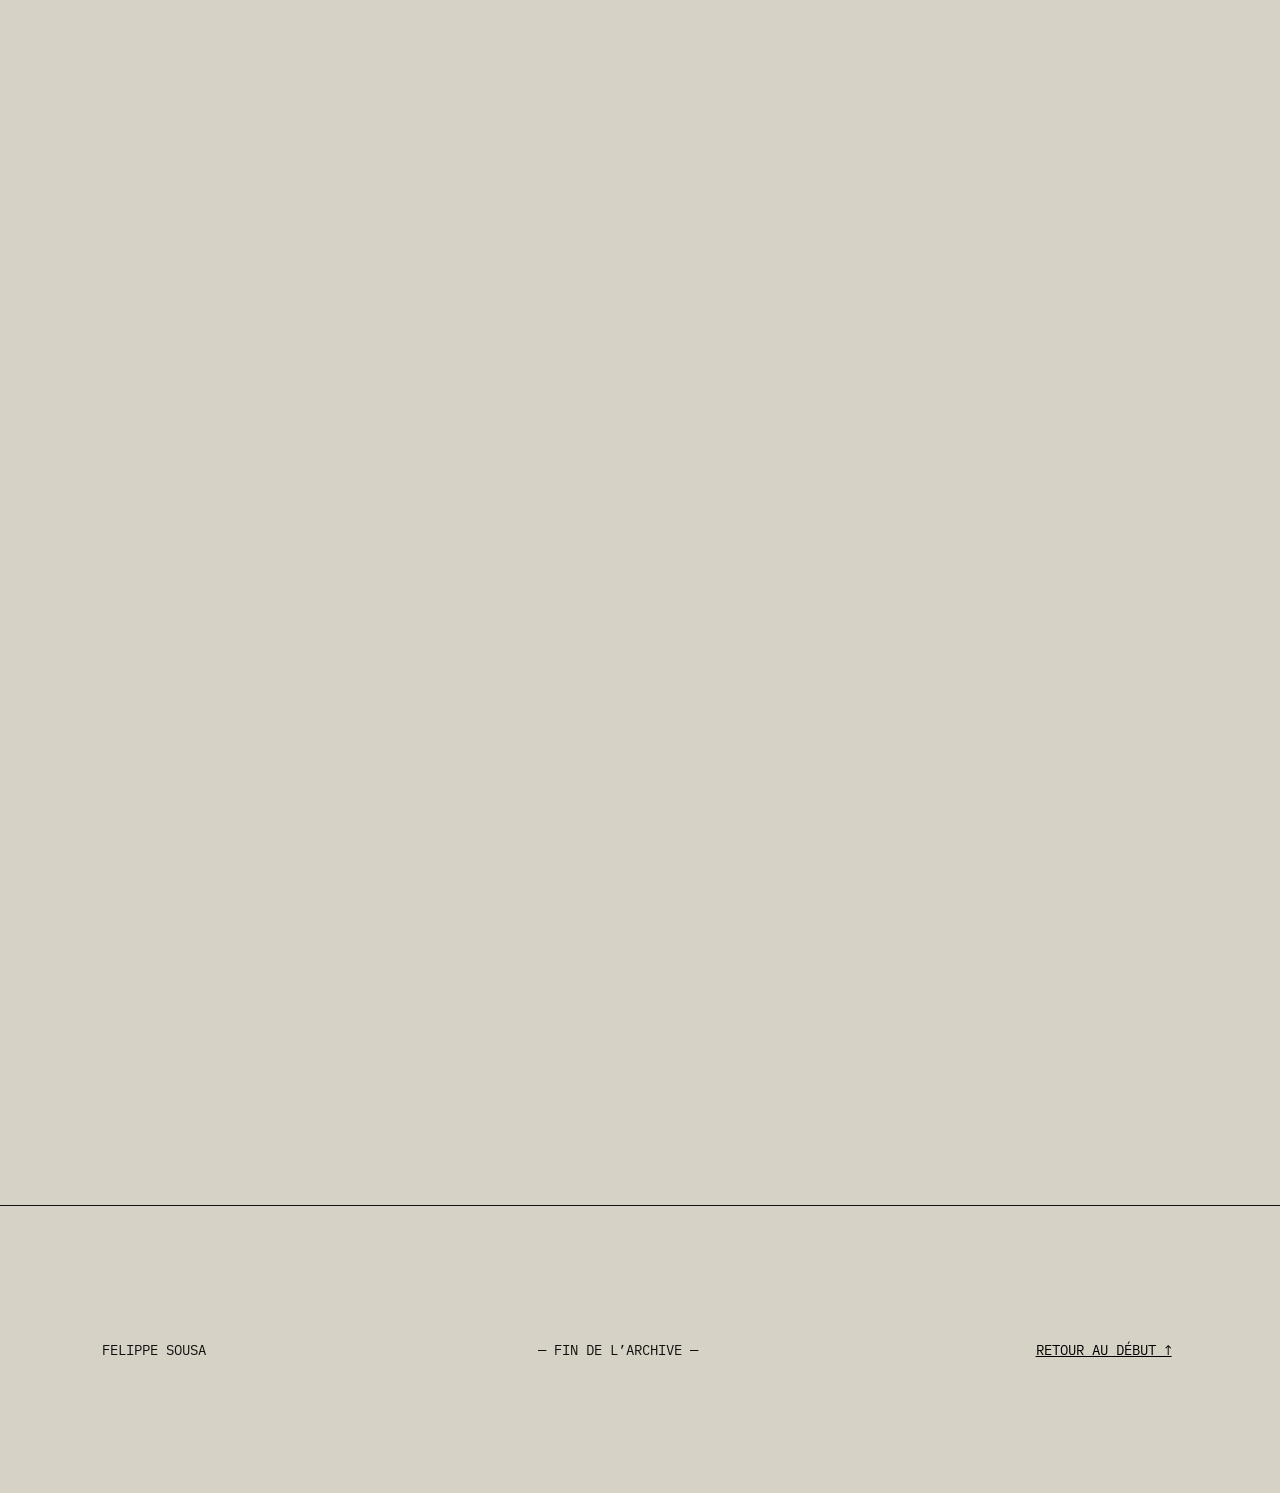
==== commit 15fbbea0: "ajout du code a ajouter dans le head" ====
--- a/index.html
+++ b/index.html
@@ -1,6 +1,7 @@
 <!doctype html>
 <html lang="fr" class="no-js">
 <head>
+  <meta name="robots" content="noindex, nofollow">
   <meta charset="utf-8">
   <meta name="viewport" content="width=device-width, initial-scale=1">
   <meta name="theme-color" content="#D6D2C6">
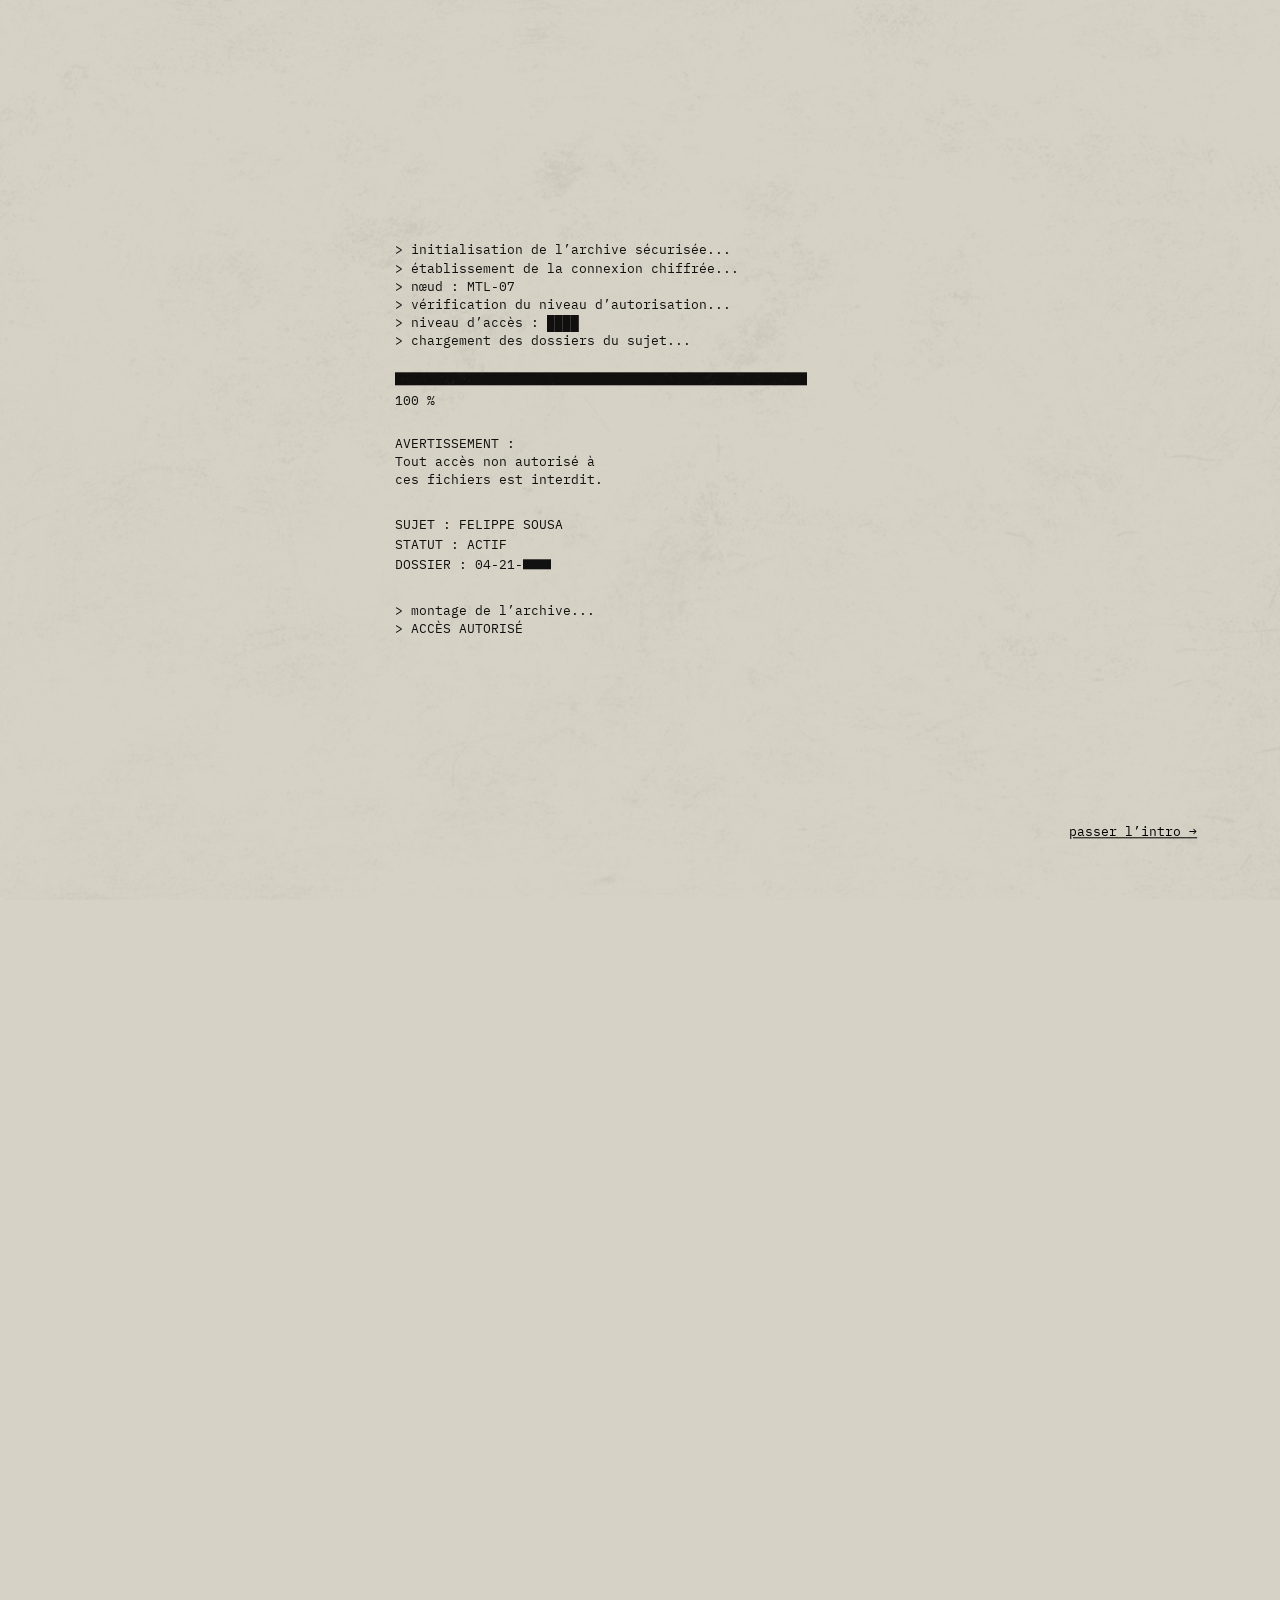
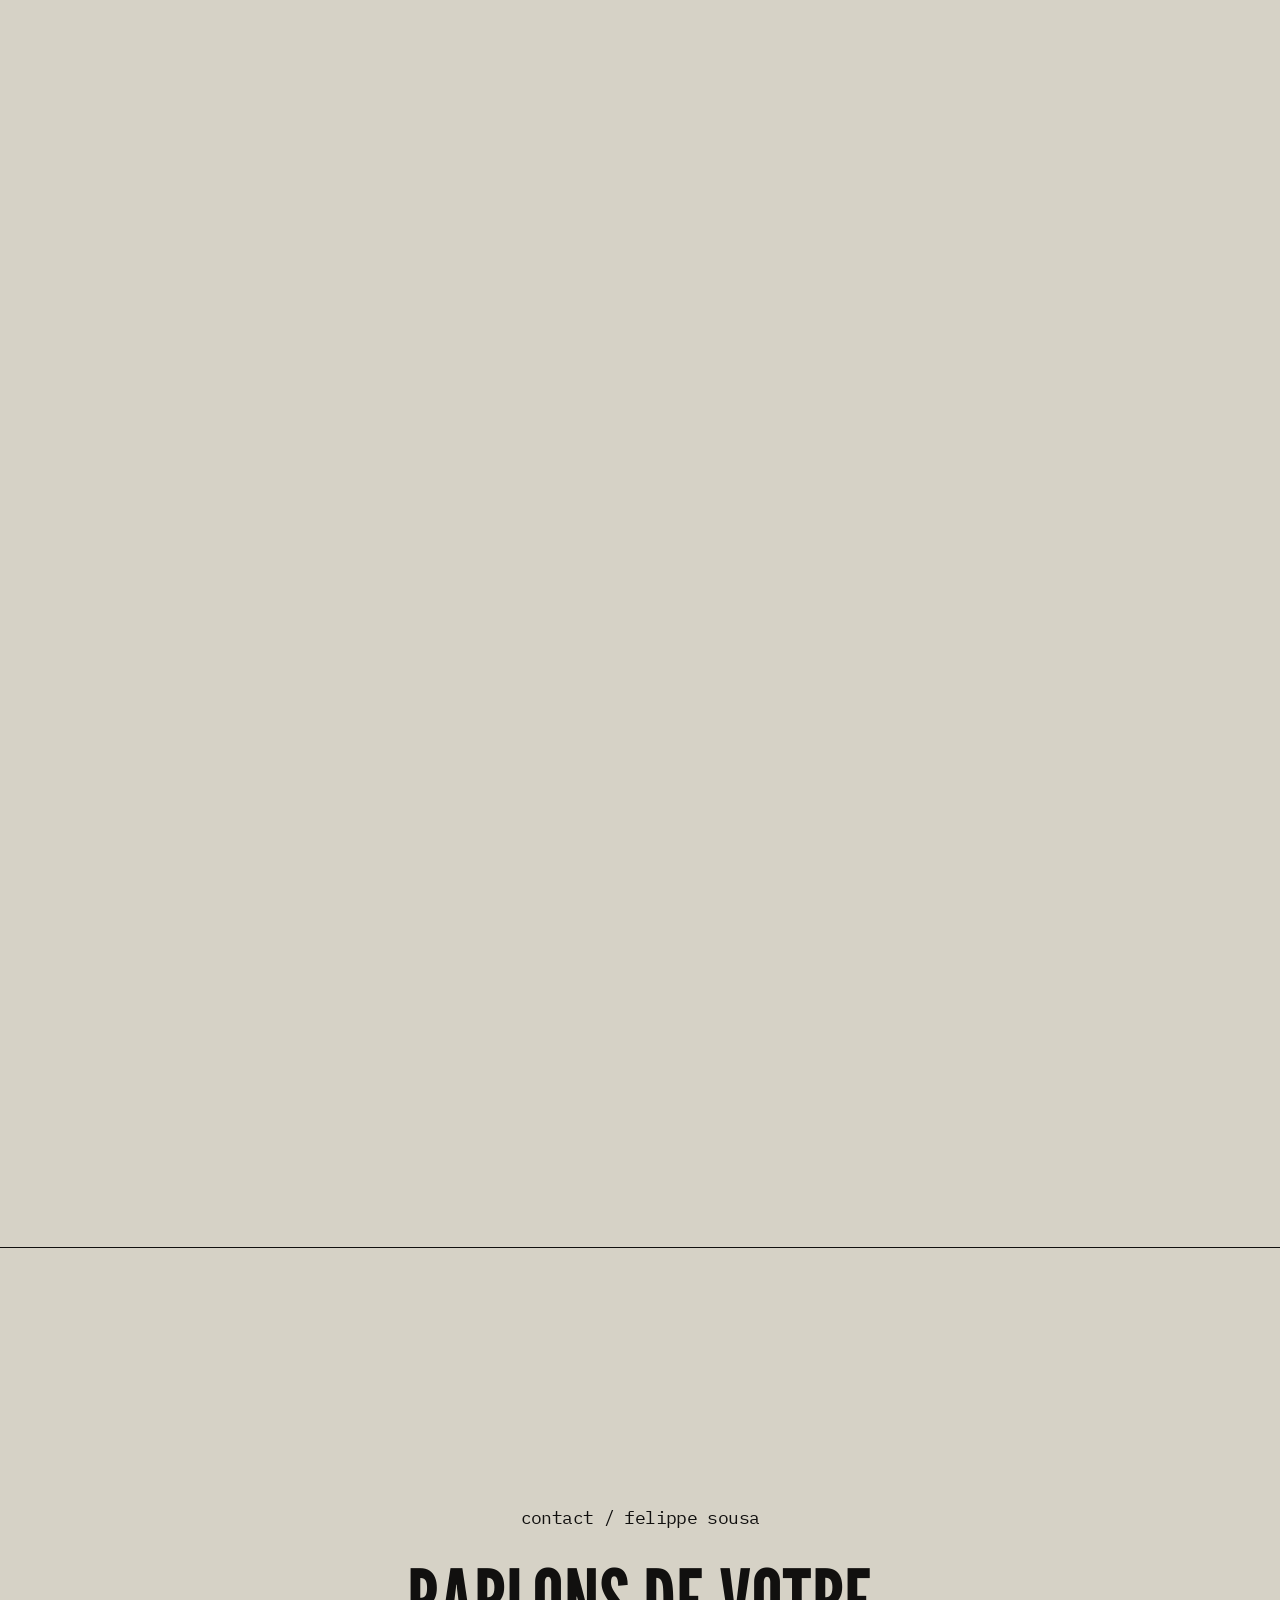
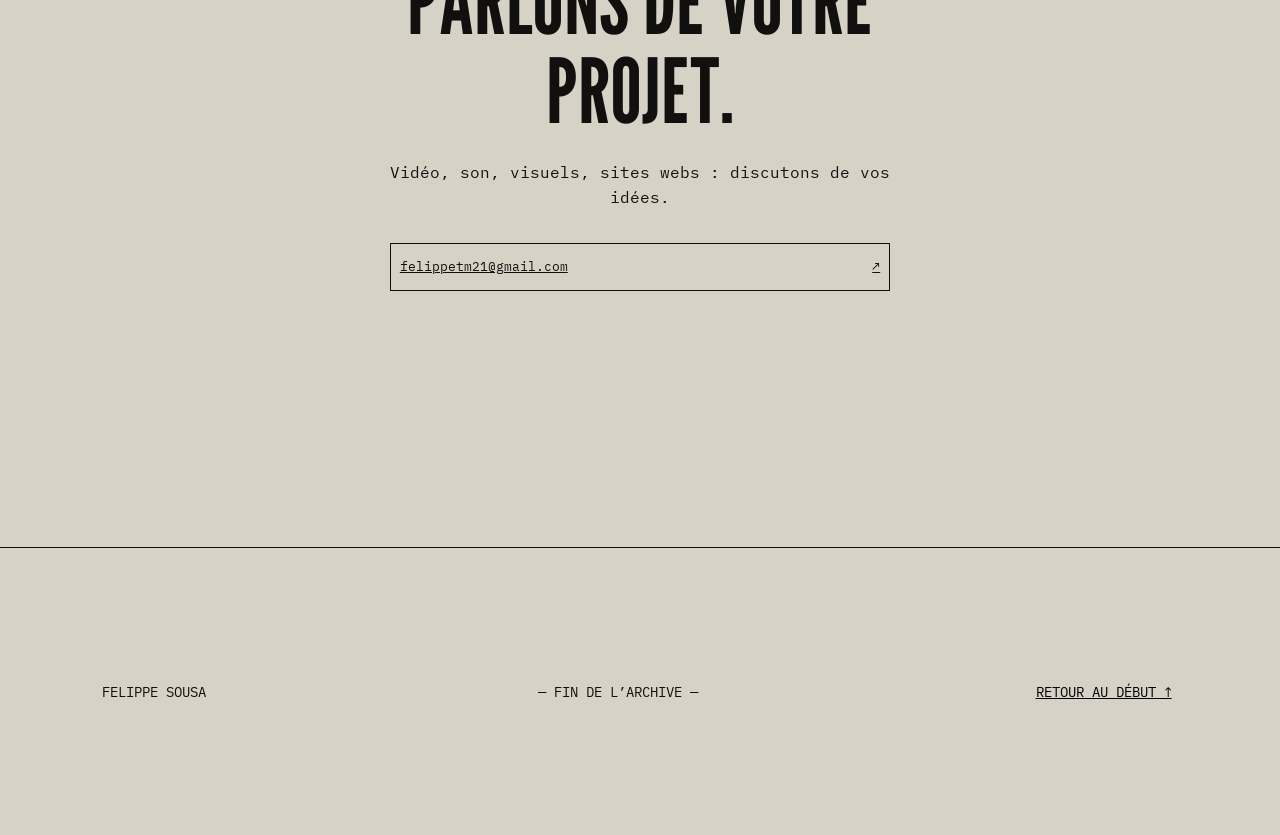
==== commit d7f1b461: "ajout d'un projet web, fix ecrans laptop, padding dans les compétences, contact comme section et non" ====
--- a/index.html
+++ b/index.html
@@ -53,7 +53,7 @@
 
         <section class="panel about" id="about" aria-labelledby="about-title">
           <div class="about__body">
-            <p class="subject mono">sujet n1</p>
+            <p class="subject mono">/présentation</p>
             <h2 id="about-title">À <span>PROPOS</span></h2>
             <div class="about__grid">
               <div class="about__evidence">
@@ -62,12 +62,12 @@
                 <div class="evidence-slot evidence-slot--fingerprint"><img src="assets/images/empreinte.png"></div>
               </div>
               <div class="about__text mono">
-                <p>Je suis Luiz Felippe Avelino Sousa, artiste multimédia basée à Montréal et présentement élève en intégration multimédia au Collège Montmorency.</p>
-                <p>Mon objectif est de mettre en valeur ma créativité et mes idées à travers des créations multimédias qui mettent à l'épreuve mes compétences. Évoluer dans le milieu en réalisant des projets qui cherchent à se démarquer et à s'améliorer sans cesse.</p>
+                <p>Je suis Luiz Felippe Avelino Sousa, artiste multimédia basé à Montréal et présentement élève en intégration multimédia au Collège Montmorency.</p>
+                <p>Je souhaite évoluer en création audiovisuelle, particulièrement en montage vidéo, conception sonore et visuels en temps réel. Mon objectif : participer à des courts métrages et à des expériences immersives qui associent image, son et narration.</p>
                 <div class="about__links">
                   <button class="line-button" type="button" data-go="projects"><span>voir les <em>projets</em></span><span class="arrow" aria-hidden="true"></span></button>
                   <button class="line-button" type="button" data-go="skills"><span>mes <em>compétences</em></span><span class="arrow" aria-hidden="true"></span></button>
-                  <button class="line-button" type="button" data-open="contact"><span>contact</span><span class="arrow" aria-hidden="true"></span></button>
+                  <button class="line-button" type="button" data-go="contact"><span>contact</span><span class="arrow" aria-hidden="true"></span></button>
                 </div>
               </div>
             </div>
@@ -77,7 +77,7 @@
 
         <section class="panel projects" id="projects" aria-labelledby="projects-title">
           <div class="projects__inner" id="projects-inner">
-            <p class="subject mono">sujet n2</p>
+            <p class="subject mono">/travail</p>
             <h2 id="projects-title"><span>PROJETS</span></h2>
             <p class="projects__count mono">ARCHIVE / CHARGEMENT</p>
             <p id="projects-status" class="mono" role="status">Chargement des projets…</p>
@@ -100,41 +100,41 @@
         <section class="panel skills" id="skills" aria-label="Compétences">
           <article class="skill-card skill-card--base" aria-labelledby="video-title">
             <div class="skill-card__content">
-              <p class="subject mono">sujet n3</p><h2 id="video-title">VIDEO</h2><p class="skill-card__fraction">1/5</p>
+              <p class="subject mono">vidéo / davinci resolve</p><h2 id="video-title">VIDEO</h2><p class="skill-card__fraction">1/5</p>
               <div class="skill-card__grid"><div class="skill-image"><img class="skill-image__photo" src="assets/images/DaVinci_Resolve_Studio.png"></div><p class="mono skill-card__desc">>Cadrage et composition de l’image <br>>Prise de vue et mouvements de caméra<br>>Éclairage et création d’ambiances<br>>Scénarisation et storyboard<br>>Mise en scène et réalisation<br>>Montage vidéo, rythme et narration<br>>Correction des couleurs et étalonnage</p></div>
             </div>
           </article>
-          <article class="skill-card skill-card--stack" aria-label="Sujet numéro quatre">
-            <button class="skill-card__tab mono" type="button">sujet n4</button>
+          <article class="skill-card skill-card--stack" aria-label="Effets visuels">
+            <button class="skill-card__tab mono" type="button">EFFETS VISUELS</button>
             <div class="skill-card__content">
-              <p class="subject mono">sujet n4</p><h2>À DÉFINIR</h2><p class="skill-card__fraction">2/5</p>
+              <p class="subject mono">effets visuels / touchdesigner</p><h2>EFFETS VISUELS</h2><p class="skill-card__fraction">2/5</p>
               <div class="skill-card__grid">
                 <div class="skill-image"><img class="skill-image__photo" src="assets/images/touchdesigner.png"></div>
                 <p class="mono skill-card__desc">>Création de visuels réactifs au son<br>>Conception d’expériences immersives et interactives<br>>Animation et effets visuels en temps réel<br>>Traitement d’images et de vidéos<br>>Création et animation de particules</p></div>
             </div>
           </article>
-          <article class="skill-card skill-card--stack" aria-label="Sujet numéro cinq">
-            <button class="skill-card__tab mono" type="button">sujet n5</button>
+          <article class="skill-card skill-card--stack" aria-label="3D">
+            <button class="skill-card__tab mono" type="button">3D</button>
             <div class="skill-card__content">
-              <p class="subject mono">sujet n5</p><h2>À DÉFINIR</h2><p class="skill-card__fraction">3/5</p>
+              <p class="subject mono">3d / blender</p><h2>3D</h2><p class="skill-card__fraction">3/5</p>
               <div class="skill-card__grid">
                 <div class="skill-image"><img class="skill-image__photo" src="assets/images/blender.png"></div>
                 <p class="mono skill-card__desc">>Modélisation d’objets et d’environnements 3D<br>>Création de matériaux et de textures<br>>Éclairage et composition de scènes<br>>Animation d’objets et de caméras<br>>Rendu d’images et de séquences animées</p></div>
             </div>
           </article>
-          <article class="skill-card skill-card--stack" aria-label="Sujet numéro six">
-            <button class="skill-card__tab mono" type="button">sujet n6</button>
+          <article class="skill-card skill-card--stack" aria-label="Audio">
+            <button class="skill-card__tab mono" type="button">AUDIO</button>
             <div class="skill-card__content">
-              <p class="subject mono">sujet n6</p><h2>À DÉFINIR</h2><p class="skill-card__fraction">4/5</p>
+              <p class="subject mono">audio / fl studio</p><h2>AUDIO</h2><p class="skill-card__fraction">4/5</p>
               <div class="skill-card__grid">
                 <div class="skill-image"><img class="skill-image__photo" src="assets/images/flstudio.png"></div>
-                <p class="mono skill-card__desc">>Conception sonore et création de textures<br>>Échantillonnage et manipulation audio<br>>Composition et production musicale<br>Création de rythmes et de mélodies<br>>Arrangement musical et création d’ambiances sonores</p></div>
+                <p class="mono skill-card__desc">>Conception sonore et création de textures<br>>Échantillonnage et manipulation audio<br>>Composition et production musicale<br>>Création de rythmes et de mélodies<br>>Arrangement musical et création d’ambiances sonores</p></div>
             </div>
           </article>
-          <article class="skill-card skill-card--stack" aria-label="Sujet numéro sept">
-            <button class="skill-card__tab mono" type="button">sujet n7</button>
+          <article class="skill-card skill-card--stack" aria-label="Web">
+            <button class="skill-card__tab mono" type="button">WEB</button>
             <div class="skill-card__content">
-              <p class="subject mono">sujet n7</p><h2>À DÉFINIR</h2><p class="skill-card__fraction">5/5</p>
+              <p class="subject mono">web / vs code</p><h2>PROGRAMMATION WEB</h2><p class="skill-card__fraction">5/5</p>
               <div class="skill-card__grid">
                 <div class="skill-image"><img class="skill-image__photo" src="assets/images/vscode.png" ></div>
                 <p class="mono skill-card__desc">>Intégration de maquettes en HTML et CSS<br>>Programmation d’interactions en JavaScript<br>>Adaptation des interfaces aux différentes tailles d’écran<br>>Animation et effets de défilement avec GSAP<br>>Chargement et affichage de contenus à partir de JSON</p></div>
@@ -144,16 +144,24 @@
         </section>
       </div>
     </div>
+    <section class="contact-section" id="contact" aria-labelledby="contact-title">
+      <p class="subject mono">contact / felippe sousa</p>
+      <h2 id="contact-title">PARLONS DE VOTRE PROJET.</h2>
+      <p class="mono">Vidéo, son, visuels, sites webs : discutons de vos idées.</p>
+      <a class="line-button mono" href="mailto:felippetm21@gmail.com">felippetm21@gmail.com <span aria-hidden="true">↗</span></a>
+    </section>
     <footer class="end-note mono">FELIPPE SOUSA <span>— FIN DE L’ARCHIVE —</span> <button type="button" data-go="home">RETOUR AU DÉBUT ↑</button></footer>
   </main>
 
   <div class="detail" id="detail" role="dialog" aria-modal="true" aria-labelledby="detail-title" aria-hidden="true" inert>
     <div class="detail__top mono"><span id="detail-number">DOSSIER / 01</span><button class="detail__close" type="button" aria-label="Fermer le dossier">fermer ✕</button></div>
     <div class="detail__body">
-      <p class="subject mono">ARCHIVE / FELIPPE SOUSA</p>
+      <p class="subject mono">archive / felippe sousa</p>
       <h2 id="detail-title"></h2>
       <p id="detail-meta" class="detail__meta mono" hidden></p>
       <p id="detail-text" class="mono"></p>
+      <dl id="detail-facts" class="detail__facts mono"></dl>
+      <figure id="detail-preview" class="detail__preview" hidden><img alt=""><figcaption class="mono">Aperçu du projet</figcaption></figure>
       <p id="detail-link-block" class="detail__link-block mono" hidden><a id="detail-link" class="detail__link" target="_blank" rel="noopener noreferrer">ouvrir le projet ↗</a></p>
       <div class="detail__frame mono">
         <p id="detail-frame-text">VISUELS ET LIENS DU PROJET À AJOUTER</p>
@@ -164,6 +172,10 @@
           allow="accelerometer; autoplay; clipboard-write; encrypted-media; gyroscope; picture-in-picture; web-share"
           referrerpolicy="strict-origin-when-cross-origin" allowfullscreen hidden></iframe>
       </div>
+      <section id="detail-processus" class="detail__processus" aria-labelledby="detail-processus-title" hidden>
+        <h3 id="detail-processus-title">Processus de création</h3>
+        <div id="detail-processus-etapes" class="detail__processus-etapes"></div>
+      </section>
     </div>
     <div class="detail__bottom mono" tabindex="0">DÉFILER POUR EXPLORER / ÉCHAP POUR FERMER</div>
   </div>
--- a/styles.css
+++ b/styles.css
@@ -830,6 +830,45 @@
   display: none;
 }
 
+/* processus de création dans le dossier ANTRUM */
+.detail__processus {
+  margin-top: clamp(3rem, 7svh, 5rem);
+  padding-top: 2rem;
+  border-top: 1px solid currentColor;
+}
+
+.detail__processus[hidden] {
+  display: none;
+}
+
+.detail__processus h3 {
+  font-size: clamp(2.5rem, 5vw, 4.5rem);
+  font-weight: 400;
+  line-height: 1;
+  margin-bottom: 2rem;
+}
+
+.detail__processus-etapes {
+  display: grid;
+  gap: clamp(2.5rem, 6svh, 4.5rem);
+}
+
+.detail__processus-etape p {
+  font-size: clamp(.95rem, 1.4vw, 1.2rem);
+  line-height: 1.65;
+  white-space: pre-line;
+}
+
+.detail__processus-etape img {
+  display: block;
+  width: auto;
+  max-width: 100%;
+  height: auto;
+  max-height: 85svh;
+  margin: 1.5rem auto 0;
+  border: 1px solid currentColor;
+}
+
 /* json */
 .detail__meta {
   margin-bottom: 1.5rem;
@@ -1151,3 +1190,58 @@
   }
 
 }
+
+/* retours : lisibilité sur laptop, repères et contact */
+.project-card { grid-template-columns: 38% minmax(0, 1fr); }
+.project-card h3 { font-size: clamp(2rem, 3.4vw, 3.4rem); line-height: 1; overflow-wrap: anywhere; }
+.project-card__info > p:last-child { max-width: none; }
+.detail h2 { font-size: clamp(3.2rem, 8vw, 8rem); overflow-wrap: anywhere; }
+.detail__facts { margin: 2rem 0; line-height: 1.55; }
+.detail__facts dt { margin-top: 1rem; font-weight: 600; }
+.detail__facts dd { margin: .35rem 0 0; }
+.detail__preview { margin: 2rem 0; }
+.detail__preview img { display: block; max-width: 100%; max-height: 55svh; margin: auto; object-fit: contain; }
+.detail__preview figcaption { margin-top: .6rem; font-size: .75rem; }
+.detail__frame[hidden], .detail__preview[hidden] { display: none; }
+
+/* la fenêtre s'arrête au-dessus des onglets des prochaines fiches */
+.skill-card__viewport { position: absolute; top: 0; left: 0; right: 0; overflow: hidden; }
+.skill-card--stack .skill-card__viewport { top: var(--tab); }
+.skill-card__content, .skill-card--stack .skill-card__content { padding-top: clamp(1rem, 3svh, 2.5rem); padding-bottom: 2rem; }
+.skill-card__content { width: min(84vw, 1100px); }
+.skill-card h2 { font-size: clamp(2.8rem, 5.8vw, 6.5rem); margin-top: .7rem; }
+.skill-card__grid { grid-template-columns: minmax(0, .8fr) minmax(0, 1.2fr); gap: clamp(1.25rem, 4vw, 4rem); margin-top: 2.5svh; }
+.skill-image { width: min(100%, 30svh, 300px); }
+.skill-card__desc { font-size: clamp(.9rem, 1.15vw, 1.1rem); line-height: 1.55; }
+.skill-card__tab { padding-left: 8vw; }
+.skills > .panel-index { display: none; }
+
+/* ces trois logos ont besoin d'air : les deux premiers gardent leur rendu */
+.skill-card:nth-of-type(n+3) .skill-image__photo { object-fit: contain; padding: 12%; }
+
+.contact-section { padding: clamp(3rem, 9svh, 7rem) 8vw; min-height: 100svh; display: flex; flex-direction: column; align-items: center; justify-content: center; text-align: center; border-top: 1px solid var(--ink); background: var(--paper); }
+.contact-section h2 { font-size: clamp(3rem, 7vw, 7rem); font-weight: 400; line-height: 1; max-width: 15ch; margin: 1.5rem 0; }
+.contact-section > p { max-width: 55ch; line-height: 1.6; }
+.contact-section .line-button { max-width: 500px; margin-top: 2rem; min-height: 3rem; overflow-wrap: anywhere; }
+
+/* gagne de la place sans rendre les textes minuscules */
+@media (min-width: 761px) and (max-height: 850px) {
+  .about__body { width: min(86vw, 1100px); padding-top: 3svh; padding-bottom: 2rem; }
+  .about h2 { font-size: clamp(4rem, 8svh, 6rem); margin: .7rem 0 1rem; }
+  .about__grid { grid-template-columns: minmax(130px, 210px) minmax(0, 1fr); gap: 4vw; }
+  .about__text { font-size: .95rem; line-height: 1.45; }
+  .about__links { margin-top: 1rem; gap: .6rem; }
+  .about__evidence { height: min(54svh, 380px); }
+  .skill-card h2 { font-size: clamp(2.8rem, 7svh, 4rem); }
+}
+@media (max-width: 760px) {
+  .project-card { grid-template-columns: 35% minmax(0, 1fr); }
+  .project-card h3 { font-size: clamp(1.9rem, 6.5vw, 3rem); }
+  .skill-card__content { width: 84%; }
+  .skill-card__grid { gap: 1rem; grid-template-columns: minmax(0, .7fr) minmax(0, 1.3fr); }
+  .skill-card h2 { font-size: clamp(2.5rem, 10vw, 4rem); }
+  .skill-card__desc { font-size: .85rem; }
+  .skill-card__tab { font-size: .72rem; padding-left: 8%; }
+  .contact-section .line-button { font-size: .8rem; }
+}
+.no-gsap .skill-card__viewport, .no-js .skill-card__viewport { position: relative; inset: auto; overflow: visible; }
